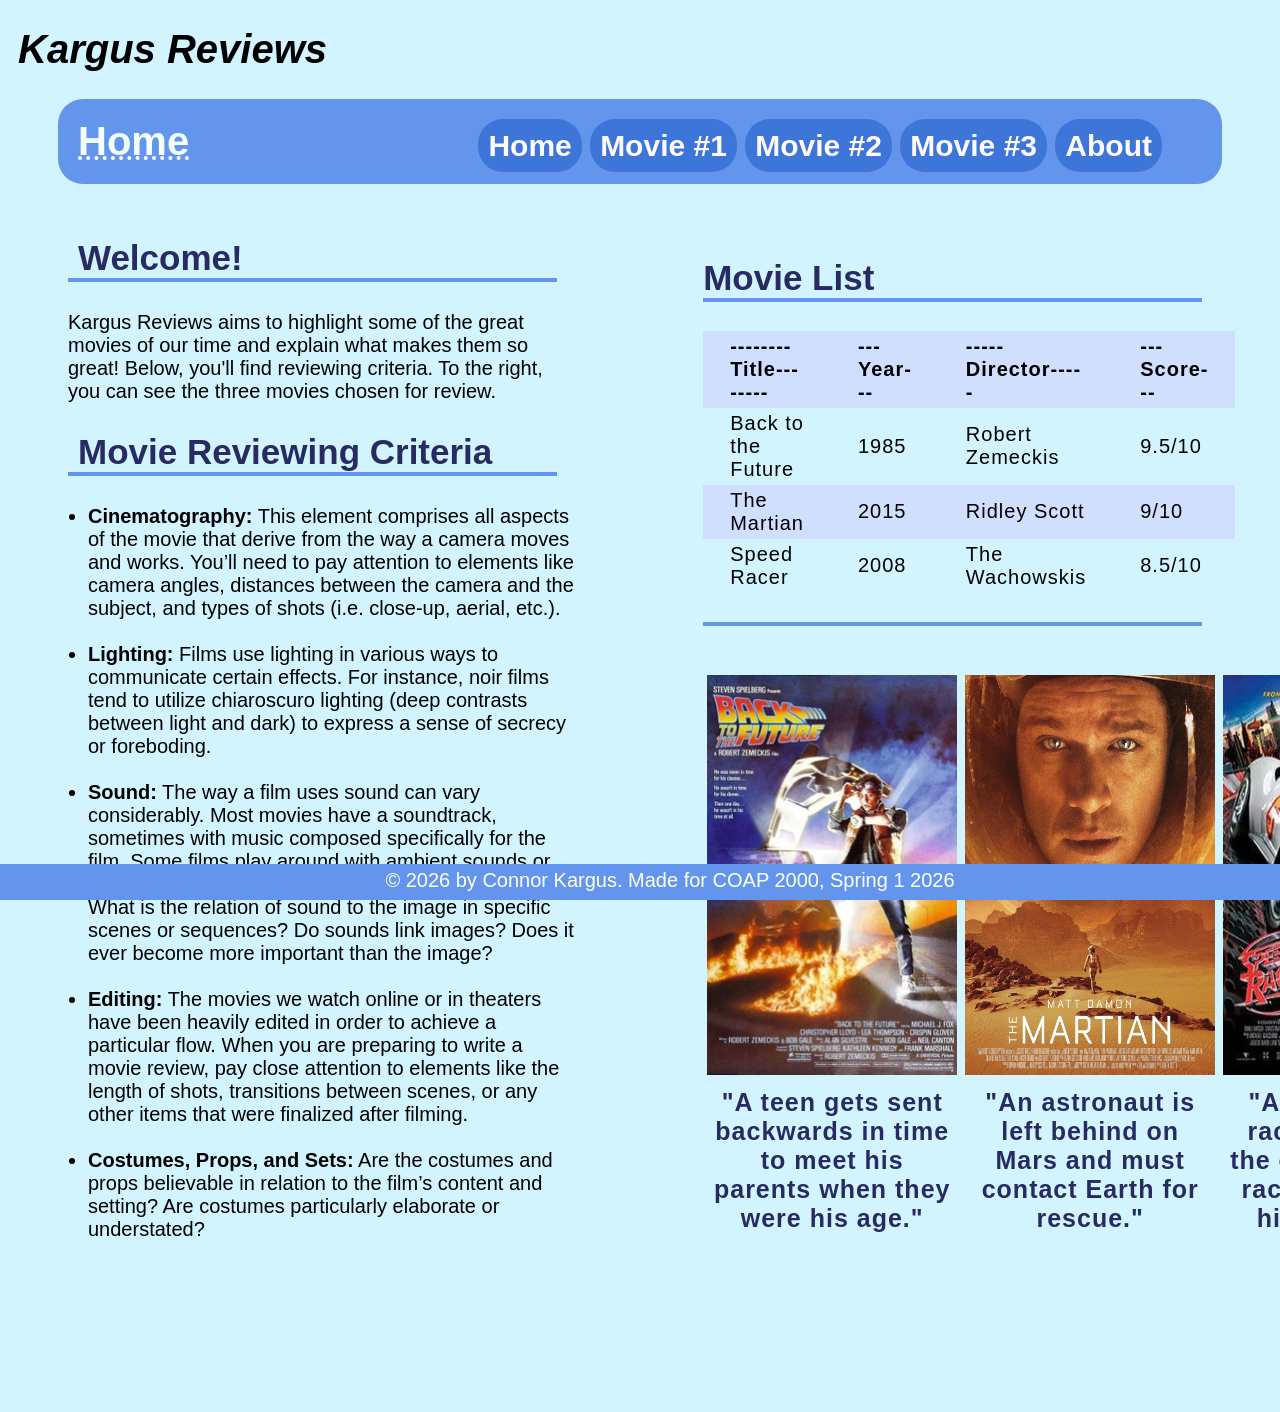
==== index.html @ e37d42c2 "Add files via upload" ====
﻿<!DOCTYPE html>

<html lang="en" xmlns="http://www.w3.org/1999/xhtml">
<head>
    <link href="styles/style.css" rel="stylesheet">
    <meta name="viewport" content="width=device-width, initial-scale=1.0">
    <title>Home</title>
</head>

<body>
    <header>
        <h1>Kargus Reviews</h1>
    </header>

    <nav>
        <h1><span>Home</span><span><a href="index.html">Home</a> <a href="movie1.html">Movie #1</a> <a href="movie2.html">Movie #2</a> <a href="movie3.html">Movie #3</a> <a href="about.html">About</a></span></h1>
    </nav>

    
    <article class="indexarticle">
        <h2>Welcome!</h2>
        <p>Kargus Reviews aims to highlight some of the great movies of our time and explain what makes them so great! Below, you'll find reviewing criteria. To the right, you can see the three movies chosen for review.</p>
        <h2>Movie Reviewing Criteria</h2>
        
            <ul>
                <li><b>Cinematography:</b> This element comprises all aspects of the movie that derive from the way a camera moves and works. You’ll need to pay attention to elements like camera angles, distances between the camera and the subject, and types of shots (i.e. close-up, aerial, etc.).<br><br></li>
                <li><b>Lighting:</b> Films use lighting in various ways to communicate certain effects. For instance, noir films tend to utilize chiaroscuro lighting (deep contrasts between light and dark) to express a sense of secrecy or foreboding.<br><br></li>
                <li><b>Sound:</b> The way a film uses sound can vary considerably. Most movies have a soundtrack, sometimes with music composed specifically for the film. Some films play around with ambient sounds or use silence at key points to signify important moments. What is the relation of sound to the image in specific scenes or sequences? Do sounds link images? Does it ever become more important than the image?<br><br></li>
                <li><b>Editing:</b> The movies we watch online or in theaters have been heavily edited in order to achieve a particular flow. When you are preparing to write a movie review, pay close attention to elements like the length of shots, transitions between scenes, or any other items that were finalized after filming.<br><br></li>
                <li><b>Costumes, Props, and Sets:</b> Are the costumes and props believable in relation to the film’s content and setting? Are costumes particularly elaborate or understated?</li>
            </ul>
        
    </article>
    <aside class="indexaside">
        <div>
            <h2>Movie List</h2>
            <table class="movielist">
                <tr class="bluetr">

                    <td><b>--------Title--------</b></td>
                    <td><b>---Year---</b></td>
                    <td><b>-----Director-----</b></td>
                    <td><b>---Score---</b></td>
                </tr>
                <tr>
                    <td>Back to the Future</td>
                    <td>1985</td>
                    <td>Robert Zemeckis</td>
                    <td>9.5/10</td>
                </tr>
                <tr class="bluetr">
                    <td>The Martian</td>
                    <td>2015</td>
                    <td>Ridley Scott</td>
                    <td>9/10</td>
                </tr>
                <tr>
                    <td>Speed Racer</td>
                    <td>2008</td>
                    <td>The Wachowskis</td>
                    <td>8.5/10</td>
                </tr>
            </table>
            <h2></h2>
            <table class="posters">
                <tr><td></td></tr>
                <tr><td></td></tr>

                <tr>
                    <td>
                        <div class="container">
                            <a href="movie1.html"><img src="images/Back_to_the_Future.jpg" alt="Back to the future poster"> </a>
                            <div class="overlay">Back to the Future</div>

                        </div>
                       
                    </td>
                    <td>
                        <div class="container">
                            <a href="movie2.html"><img src="images/The_Martian.jpg" alt="The Martian poster"></a>
                            <div class="overlay">The Martian</div>
                        </div>
                    </td>
                    
                        <td>
                            <div class="container">
                                <a href="movie3.html"><img src="images/Speed_Racer.jpg" alt="Speed Racer poster"></a>
                                <div class="overlay">Speed Racer</div>
                            </div>
                        </td>

                    
        </tr>
                <tr>
                    <td>
                        <p>"A teen gets sent backwards in time to meet his parents when they were his age."</p>
                    </td>
                    <td>
                        <p>"An astronaut is left behind on Mars and must contact Earth for rescue."</p>
                    </td>
                    <td>
                        <p>"A professional racer must beat the odds of rigged races and outwit hired hitmen."</p>
                    </td>
                </tr>
        </table>
        </div>
        <section class="bottom"></section>
    </aside>
      



        
        <!--
    <div class="row">
        <div div class="column"><img src="images/Back_to_the_Future.jpg" alt="A picture of my cat" width="200" height="300"></div>
        <div div class="column"><img src="images/The_Martian.jpg" alt="A picture of my cat" width="200" height="300"></div>
        <div div class="column"><img src="images/Speed_Racer.jpg" alt="A picture of my cat" width="200" height="300"></div>
    </div>

    <div class="footer">
        <p>Footer</p>
    </div>
        -->
        
        <footer>

            <p>© 2026 by Connor Kargus. Made for COAP 2000, Spring 1 2026</p>
        </footer>
</body>
</html>
---- styles/style.css ----
body {
	background-color: #d1f4ff;
	/*padding-bottom: 200px;*/
}
h1 {
	font-size: 40px;
	font-family: Helvetica;
	font-style: italic;
	padding-left: 10px;

}
nav {
	border-radius: 25px;
	margin-right: 50px;
	margin-left: 50px;
}
	nav h1 {
		font-style: normal;
		background-color: cornflowerblue;
		padding: 20px;
		padding-right: 60px;
		font-family: sans-serif;
		font-size: 30px;
		border-radius: 25px;
	}

	nav a {
		padding: 10px;
		color: snow;
		background-color: #3d75d9;
		border-radius: 25px;
		padding: 10px;
		text-decoration: none;
	}

	nav h1 span:first-child {
		font-weight: 900;
		text-align: left;
		text-decoration: dotted underline white;
		color: mintcream;
		font-size: 40px;
	}

	nav h1 span:last-child {
		padding-top: 10px;
		float: right;
		text-align: right;
	}
	
h2 {
	text-decoration: none;
	color: #282b61;
	font-size: 35px;
	font-family: Helvetica;
	padding-left: 10px;
	border-bottom: 4px solid cornflowerblue;
	margin-right: 20px;
	margin-left: 60px;
	
	
}
	h2 a {
	color: cadetblue;
	}
h3 {
	text-align: center;
	font-family: Helvetica;
	margin: 0;
	padding-top: 5px;
	padding-bottom: 5px;
	font-size: 25px;

}
.abouth2 {
	width: 65%;
}
a {
	/*color: lightgoldenrodyellow;*/
	
}
a:hover {
		color: lightskyblue;
}
p {
	font-size: 20px;
	font-family: 'Segoe UI', Tahoma, Geneva, Verdana, sans-serif;
	padding-left: 60px;
}
	p a {
		color: cadetblue;
	}
iframe {
	padding-left: 60px;
	border: none;
}
.aboutp {
	padding-right: 600px;
	
		
}
article {
	width: 55%;
	float: left;
	padding-right: 50px;
}
.indexarticle {
	width: 45%;
}
aside {
	width: 35%;
	float: right;
	background-color: #d1dfff;
	padding: 20px;
	padding-right: 20px;
	margin-right: 50px;
}
aside div {
	padding-left: 50px;
}
aside div h2 {
	padding-left: 0px;
	margin-left: 0px;
}


	aside img {
		margin-left: auto;
		margin-right: auto;
		width: 300px;
		height: 450px;
		display: block;
	}

.indexaside {
	background-color: #d1f4ff;
	width: 45%;
	float: right;
	padding-right: 0px;
	margin-right: 50px;
}

ul {
	font-size: 20px;
	font-family: 'Segoe UI', Tahoma, Geneva, Verdana, sans-serif;
	
	padding-left: 80px;
}
table {
	
	border-collapse: collapse;
	border-spacing: 8px;
	letter-spacing: 1px;
	font-size: 20px;
	font-family: 'Segoe UI', Tahoma, Geneva, Verdana, sans-serif;
	
	padding-left: 60px;
}
.movielist td {
	padding-left: 27px;
	padding-right: 27px;
}
td {
	
	padding: 4px 
}
.bluetr {
	background-color: #d1dfff;
}
.whitetr {
	background-color:white;
}
td img {
	border: 0px;
	height: 400px;
	width: 250px;
}
table td p {
	padding: 5px;
	margin: 0px;
	text-align: center;
	color: #282b61;
	font-size: 25px;
	font-weight: bold;
}
img {
	/*padding-right: 60px;*/
}
#aboutimg {
	float: right;
	border: 20px;
	border-style: inset;
	margin-right: 50px;
}
footer {
	position: fixed;
	text-align: center;
	left: 0;
	bottom: 0;
	width: 100%;
	height: 4%;
	background-color: cornflowerblue;
	color: white;

}
footer p {
	margin-bottom: 10px;
	margin-top: 5px;
}
.posters {
	border: 0px;
	padding-left: 4px;
}
.bottom {
	padding-bottom: 150px;
}
.column {
	float: left;
	width: 33.33%;
}
.row:after {
	content: "";
	display: table;
	clear: both;
}
.center {
	display: block;
	margin-left: auto;
	margin-right: auto;
	width: 50%;
}
.container {
	text-align: center;
	position: relative;
	width: 50%;
	max-width: 300px;
	padding-left: 0px;
}
.overlay {
	position: absolute;
	bottom: 0;
	background: rgb(0, 0, 0);
	background: rgba(100, 149, 237, 0.8);
	color: #f1f1f1;
	width: 162.5%;
	transition: .5s ease;
	opacity: 0;
	color: white;
	font-size: 20px;
	padding: 20px;
	margin-bottom: 0px;
	text-align: center;
}

.container:hover .overlay {
	opacity: 1;
}
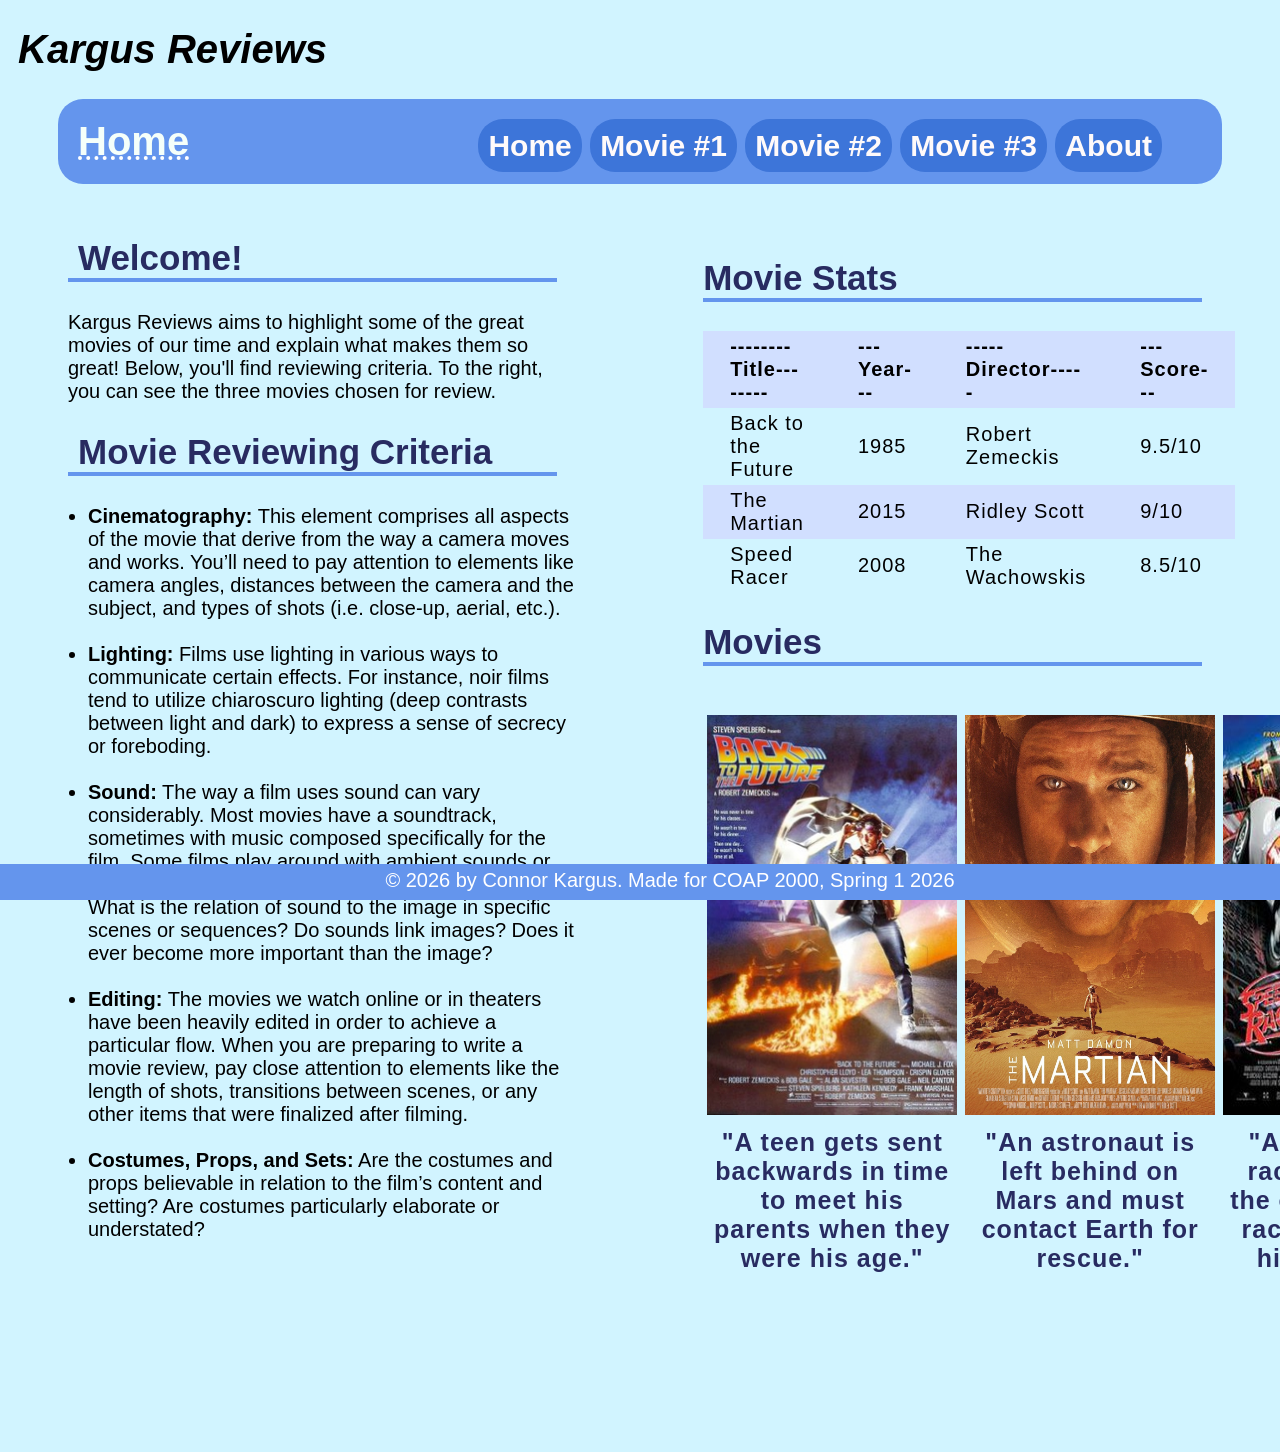
==== commit 5b256f07: "Add files via upload" ====
--- a/index.html
+++ b/index.html
@@ -33,7 +33,7 @@
     </article>
     <aside class="indexaside">
         <div>
-            <h2>Movie List</h2>
+            <h2>Movie Stats</h2>
             <table class="movielist">
                 <tr class="bluetr">
 
@@ -61,7 +61,7 @@
                     <td>8.5/10</td>
                 </tr>
             </table>
-            <h2></h2>
+            <h2>Movies</h2>
             <table class="posters">
                 <tr><td></td></tr>
                 <tr><td></td></tr>
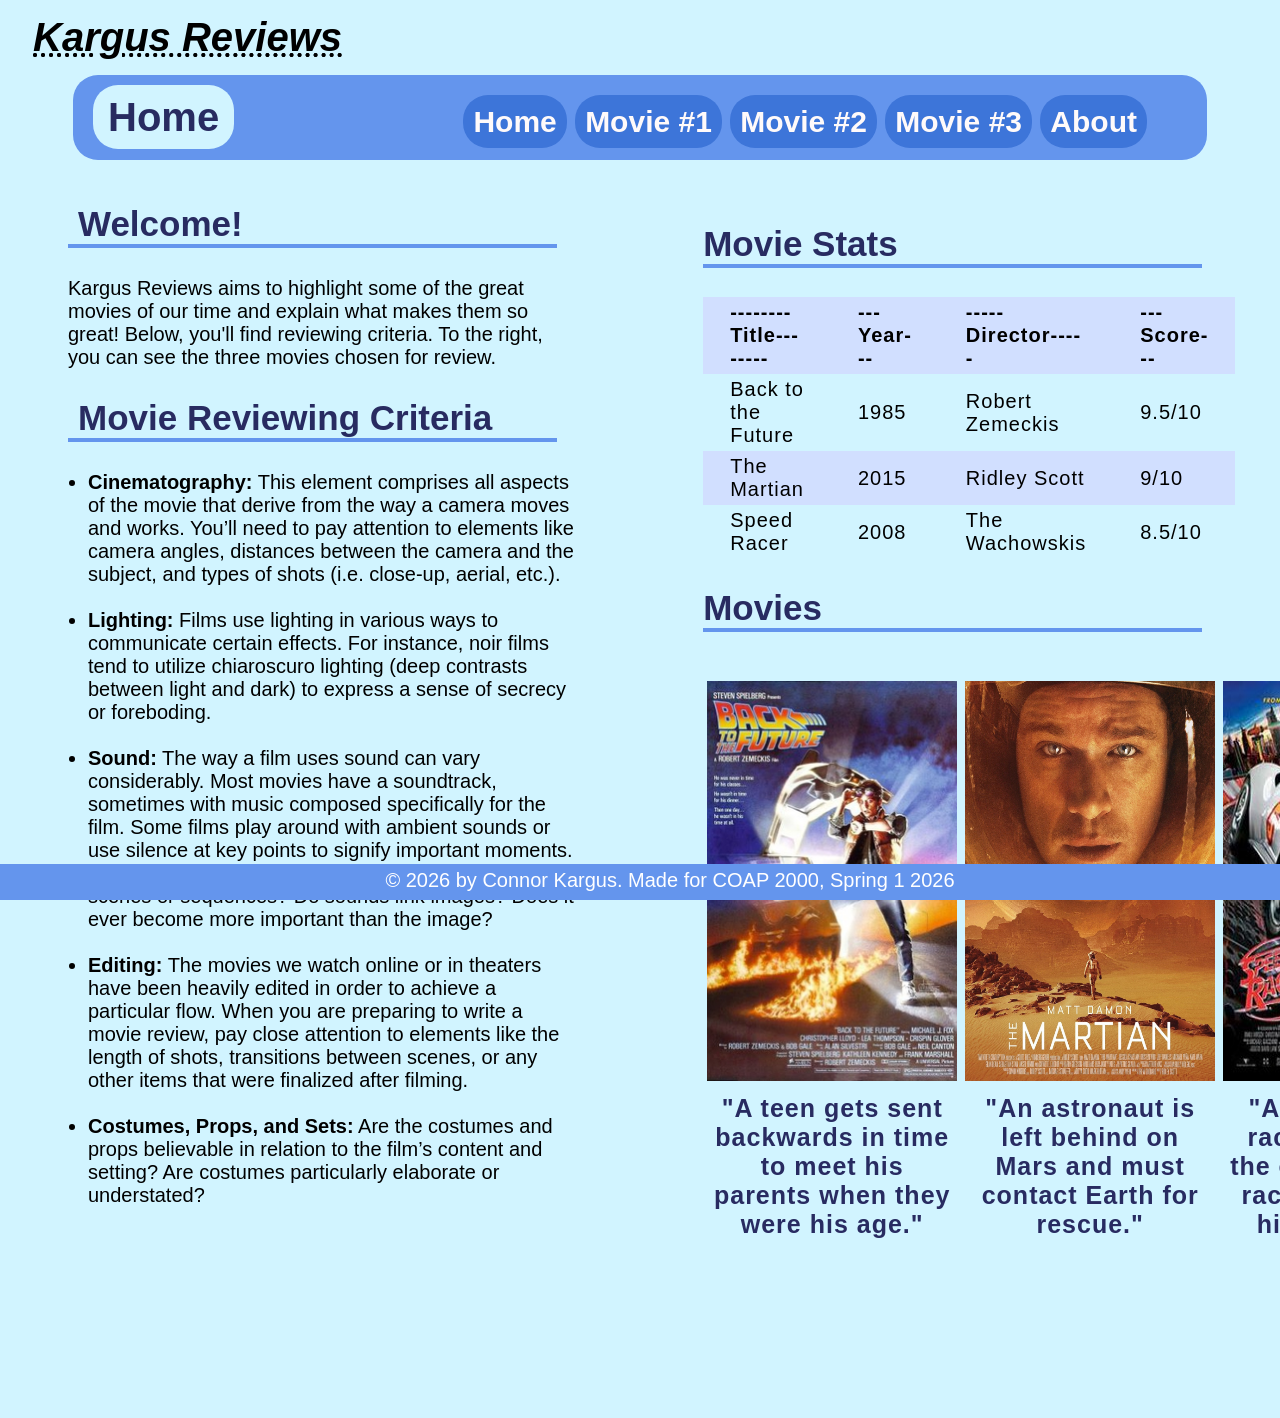
==== commit 03ecfdd3: "Add files via upload" ====
--- a/index.html
+++ b/index.html
@@ -9,7 +9,7 @@
 
 <body>
     <header>
-        <h1>Kargus Reviews</h1>
+        <h1><a class="title" href="index.html">Kargus Reviews</a></h1>
     </header>
 
     <nav>
--- a/styles/style.css
+++ b/styles/style.css
@@ -7,7 +7,8 @@
 	font-family: Helvetica;
 	font-style: italic;
 	padding-left: 10px;
-
+	text-decoration: dotted underline black;
+	margin: 15px;
 }
 nav {
 	border-radius: 25px;
@@ -15,6 +16,7 @@
 	margin-left: 50px;
 }
 	nav h1 {
+		text-decoration: none;
 		font-style: normal;
 		background-color: cornflowerblue;
 		padding: 20px;
@@ -36,8 +38,13 @@
 	nav h1 span:first-child {
 		font-weight: 900;
 		text-align: left;
-		text-decoration: dotted underline white;
-		color: mintcream;
+		/*: dotted underline white;*/
+		background-color: #d1f4ff;
+		border-radius: 25px;
+		color: #282b61;
+		padding: 10px;
+		padding-left: 15px;
+		padding-right: 15px;
 		font-size: 40px;
 	}
 
@@ -60,7 +67,7 @@
 	
 }
 	h2 a {
-	color: cadetblue;
+		color: #20488D;
 	}
 h3 {
 	text-align: center;
@@ -87,7 +94,7 @@
 	padding-left: 60px;
 }
 	p a {
-		color: cadetblue;
+		color: #20488D;
 	}
 iframe {
 	padding-left: 60px;
@@ -253,4 +260,18 @@
 
 .container:hover .overlay {
 	opacity: 1;
+}
+
+.title {
+	font-size: 40px;
+	font-family: Helvetica;
+	font-style: italic;
+	text-decoration: dotted underline black;
+	margin: 15px;
+	margin-left: 0px;
+	color: black;
+}
+
+.title:hover  {
+	color: cornflowerblue;
 }
